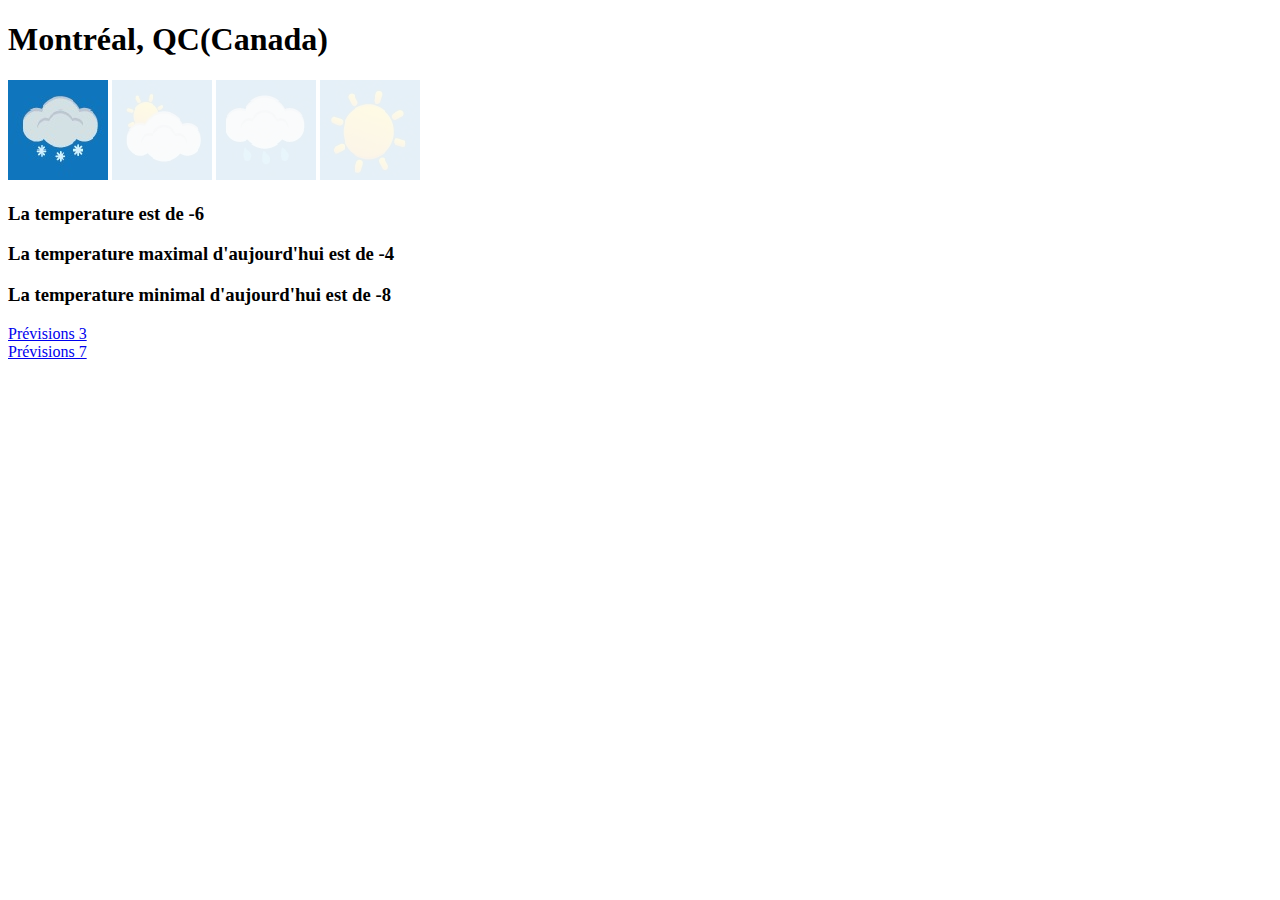
==== index.html @ 16c1e916 "Update index.html" ====
<!DOCTYPE html>
<html lang="en">
<head>
    <meta charset="UTF-8">
    <meta http-equiv="X-UA-Compatible" content="IE=edge">
    <meta name="viewport" content="width=device-width, initial-scale=1.0">
    <link rel="stylesheet" href="/css/styles.css">
    <title>Devoir 2</title>
</head>
<body>

    <h1>Montréal, QC(Canada)</h1>

    <img src="/img/neige.jpg" alt="img-neige" id="imgNeige" class="imgHide">
    <img src="/img/nuage.jpg" alt="img-nuage" id="imgNuage" class="imgHide">
    <img src="/img/pluie.jpg" alt="img-pluie" id="imgPluie" class="imgHide">
    <img src="/img/soleil.jpg" alt="img-soleil" id="imgSoleil" class="imgHide">

    <h3>La temperature est de <b id="tempOutput"></b></h3>
    <h3>La temperature maximal d'aujourd'hui est de <b id="tempMaxOutput"></b></h3>
    <h3>La temperature minimal d'aujourd'hui est de <b id="tempMinOutput"></b></h3>

    <a href="/html/previsions3.html">Prévisions 3</a><br>
    <a href="/html/previsions7.html">Prévisions 7</a>

    <!-- Lien vers JS -->
    <script src="/js/index.js"></script>
    
</body>
</html>
---- css/styles.css ----
/* Styles temp-img*/

.imgHide {
    opacity: 10%;
}

/* Autre Styles */
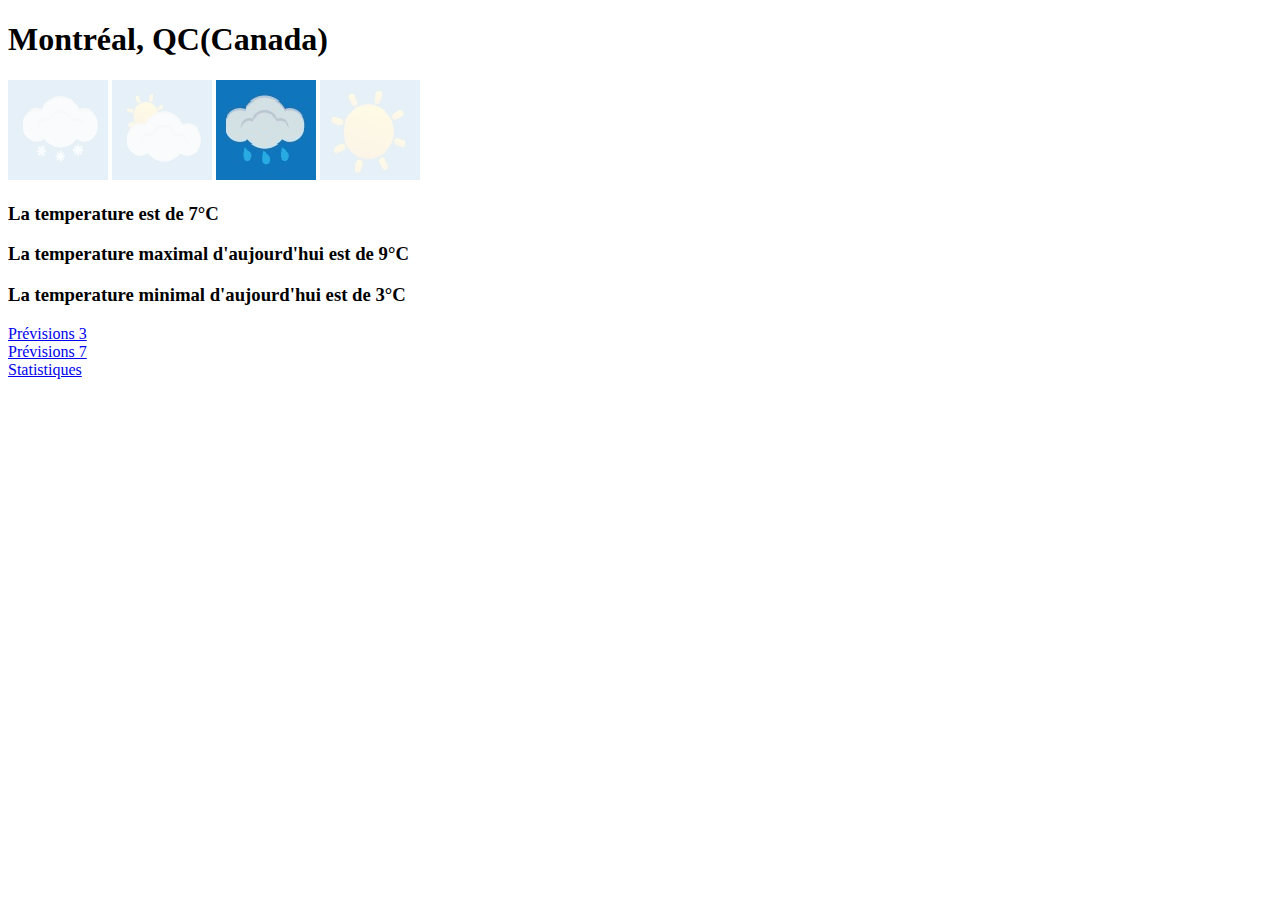
==== commit 2e696829: "2022-11-12-1" ====
--- a/index.html
+++ b/index.html
@@ -11,20 +11,21 @@
 
     <h1>Montréal, QC(Canada)</h1>
 
+    <!-- Avant d'édit demande moi comment que je vais faire avec les imgs (sur discord) -->
     <img src="/img/neige.jpg" alt="img-neige" id="imgNeige" class="imgHide">
     <img src="/img/nuage.jpg" alt="img-nuage" id="imgNuage" class="imgHide">
     <img src="/img/pluie.jpg" alt="img-pluie" id="imgPluie" class="imgHide">
     <img src="/img/soleil.jpg" alt="img-soleil" id="imgSoleil" class="imgHide">
 
-    <h3>La temperature est de <b id="tempOutput"></b></h3>
-    <h3>La temperature maximal d'aujourd'hui est de <b id="tempMaxOutput"></b></h3>
-    <h3>La temperature minimal d'aujourd'hui est de <b id="tempMinOutput"></b></h3>
+    <h3>La temperature est de <b id="tempOutput"></b>°C</h3>
+    <h3>La temperature maximal d'aujourd'hui est de <b id="tempMaxOutput"></b>°C</h3>
+    <h3>La temperature minimal d'aujourd'hui est de <b id="tempMinOutput"></b>°C</h3>
 
     <a href="/html/previsions3.html">Prévisions 3</a><br>
-    <a href="/html/previsions7.html">Prévisions 7</a>
+    <a href="/html/previsions7.html">Prévisions 7</a><br>
+    <a href="/html/statistiques.html">Statistiques</a>
 
     <!-- Lien vers JS -->
     <script src="/js/index.js"></script>
-    
 </body>
 </html>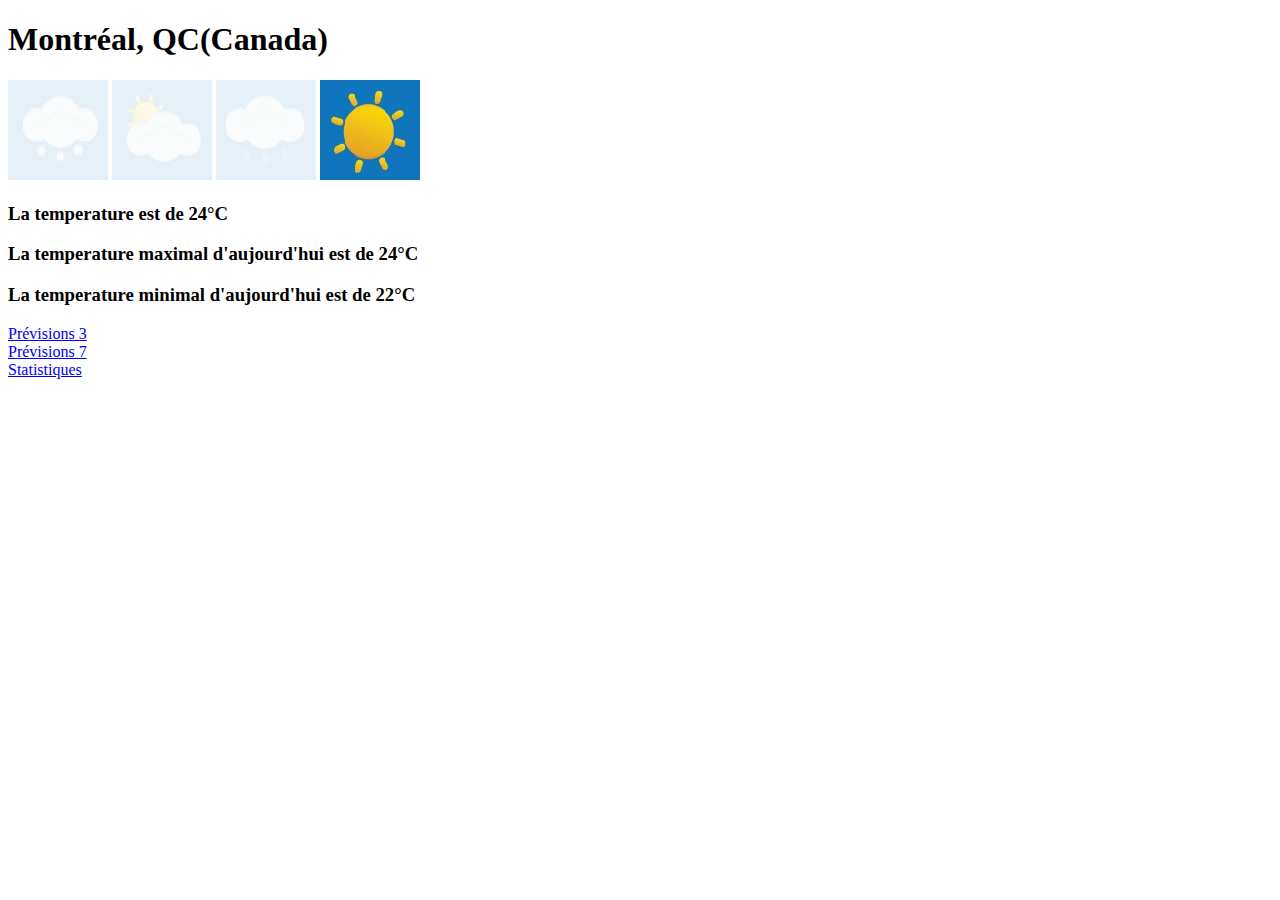
==== commit dbb9e2d8: "Merge branch 'main' of https://github.com/ExtendedNoob/devoir2_A22" ====
--- a/index.html
+++ b/index.html
@@ -11,7 +11,6 @@
 
     <h1>Montréal, QC(Canada)</h1>
 
-    <!-- Avant d'édit demande moi comment que je vais faire avec les imgs (sur discord) -->
     <img src="/img/neige.jpg" alt="img-neige" id="imgNeige" class="imgHide">
     <img src="/img/nuage.jpg" alt="img-nuage" id="imgNuage" class="imgHide">
     <img src="/img/pluie.jpg" alt="img-pluie" id="imgPluie" class="imgHide">
@@ -27,5 +26,6 @@
 
     <!-- Lien vers JS -->
     <script src="/js/index.js"></script>
+    
 </body>
 </html>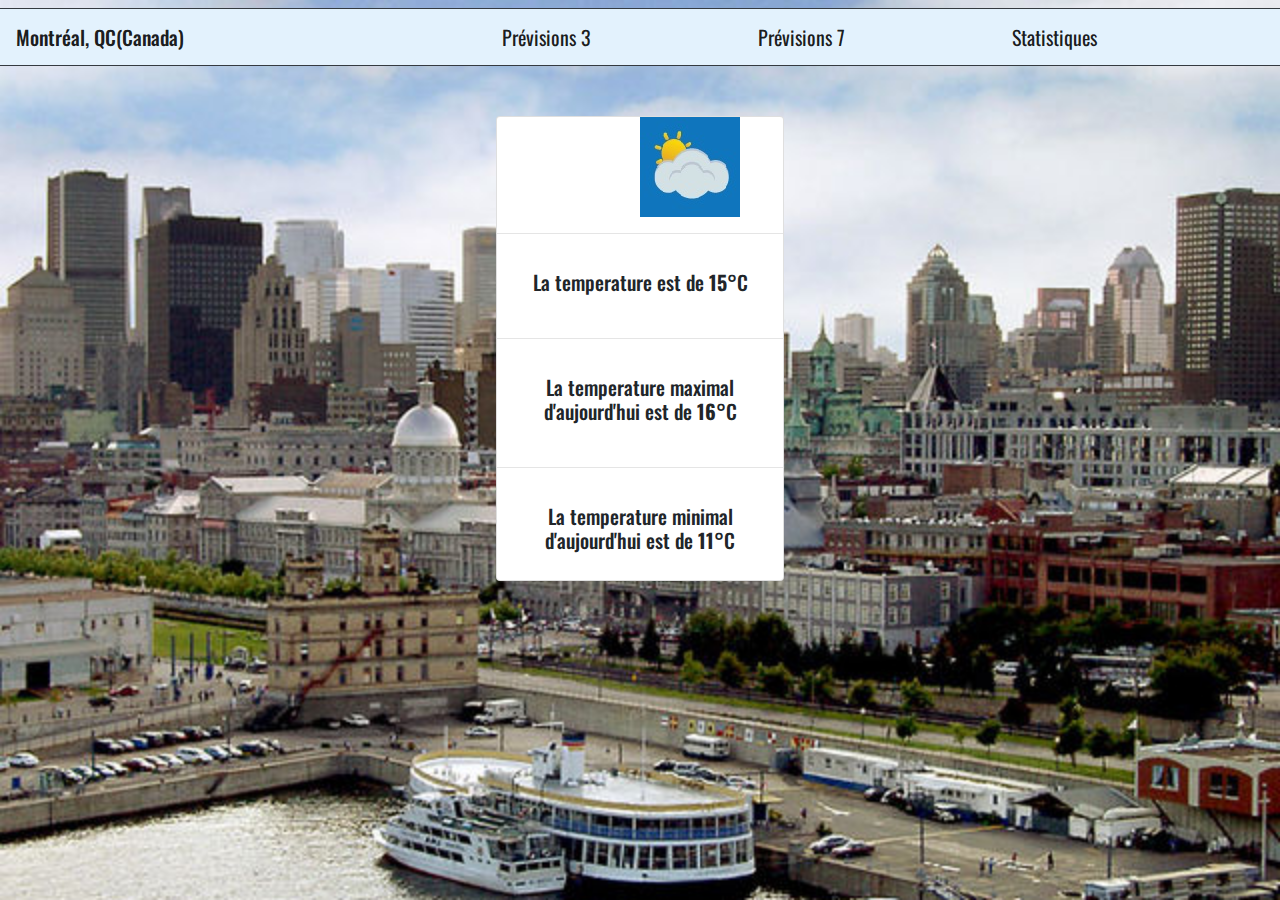
==== commit 03c89b06: "Cours 2022-11-15" ====
--- a/index.html
+++ b/index.html
@@ -4,28 +4,59 @@
     <meta charset="UTF-8">
     <meta http-equiv="X-UA-Compatible" content="IE=edge">
     <meta name="viewport" content="width=device-width, initial-scale=1.0">
-    <link rel="stylesheet" href="/css/styles.css">
+    <link rel="stylesheet" href="/css/index.css">
+    <link rel="stylesheet" href="https://cdn.jsdelivr.net/npm/bootstrap@4.3.1/dist/css/bootstrap.min.css" integrity="sha384-ggOyR0iXCbMQv3Xipma34MD+dH/1fQ784/j6cY/iJTQUOhcWr7x9JvoRxT2MZw1T" crossorigin="anonymous">
     <title>Devoir 2</title>
+    <link rel="preconnect" href="https://fonts.googleapis.com"> 
+<link rel="preconnect" href="https://fonts.gstatic.com" crossorigin> 
+<link href="https://fonts.googleapis.com/css2?family=Oswald:wght@300&display=swap" rel="stylesheet">
 </head>
 <body>
 
-    <h1>Montréal, QC(Canada)</h1>
+    <h1></h1>
 
-    <img src="/img/neige.jpg" alt="img-neige" id="imgNeige" class="imgHide">
-    <img src="/img/nuage.jpg" alt="img-nuage" id="imgNuage" class="imgHide">
-    <img src="/img/pluie.jpg" alt="img-pluie" id="imgPluie" class="imgHide">
-    <img src="/img/soleil.jpg" alt="img-soleil" id="imgSoleil" class="imgHide">
+    <nav class="navbar navbar-light border-top border-bottom border-dark temp-index" style="background-color: #e3f2fd;">
+        <span class="navbar-brand mb-0 h1">Montréal, QC(Canada)</span>
+            <div class="vr"></div>
+            <a class="navbar-brand" href="/html/previsions3.html">Prévisions 3</a>
 
-    <h3>La temperature est de <b id="tempOutput"></b>°C</h3>
-    <h3>La temperature maximal d'aujourd'hui est de <b id="tempMaxOutput"></b>°C</h3>
-    <h3>La temperature minimal d'aujourd'hui est de <b id="tempMinOutput"></b>°C</h3>
+            <a class="navbar-brand" href="/html/previsions7.html">Prévisions 7</a>
 
-    <a href="/html/previsions3.html">Prévisions 3</a><br>
-    <a href="/html/previsions7.html">Prévisions 7</a><br>
-    <a href="/html/statistiques.html">Statistiques</a>
+            <a class="navbar-brand" href="/html/statistiques.html">Statistiques</a>
+            <div class="vr"></div>
+
+    </nav>
+
+
+    
+
+<center>
+    <div class="card spacing1" style="width: 18rem;">
+        
+        <div class="card-img-top img-container">
+        <img src="/img/neige.jpg" alt="img-neige" id="imgNeige" class="imgHide imgIndex">
+        <img src="/img/nuage.jpg" alt="img-nuage" id="imgNuage" class="imgHide imgIndex">
+        <img src="/img/pluie.jpg" alt="img-pluie" id="imgPluie" class="imgHide imgIndex">
+        <img src="/img/soleil.jpg" alt="img-soleil" id="imgSoleil" class="imgHide imgIndex">
+        </div>
+        <hr>
+        <div class="card-body">
+          <h5 class="temp-index">La temperature est de <b id="tempOutput"></b>°C</h5>
+        </div>
+        <hr>
+        <div class="card-body">
+            <h5 class="temp-index">La temperature maximal d'aujourd'hui est de <b id="tempMaxOutput"></b>°C</h5>
+        </div>
+        <hr>
+        <div class="card-body">
+            <h5 class="temp-index">La temperature minimal d'aujourd'hui est de <b id="tempMinOutput"></b>°C</h5>
+        </div>
+      </div>
+</center>
+
+
 
     <!-- Lien vers JS -->
     <script src="/js/index.js"></script>
-    
 </body>
 </html>--- a/css/index.css
+++ b/css/index.css
@@ -0,0 +1,35 @@
+
+body {
+    background-image: url(/img/BGmontreal.jpg);
+    background-repeat: no-repeat;
+    background-size: 100%;
+    font-family: 'Oswald', sans-serif;
+}
+
+.test{
+    border: 1px solid red;
+}
+
+/* Styles img */
+
+.imgHide {
+    opacity: 0%;
+}
+.imgIndex {
+    position: absolute;
+}
+
+.img-container {
+    height: 100px;
+    width: 100px;
+    position: relative;
+}
+
+/* Autre Styles */
+.temp-index{
+    font-family: 'Oswald', sans-serif;
+}
+
+.spacing1 {
+    top: 50px;
+}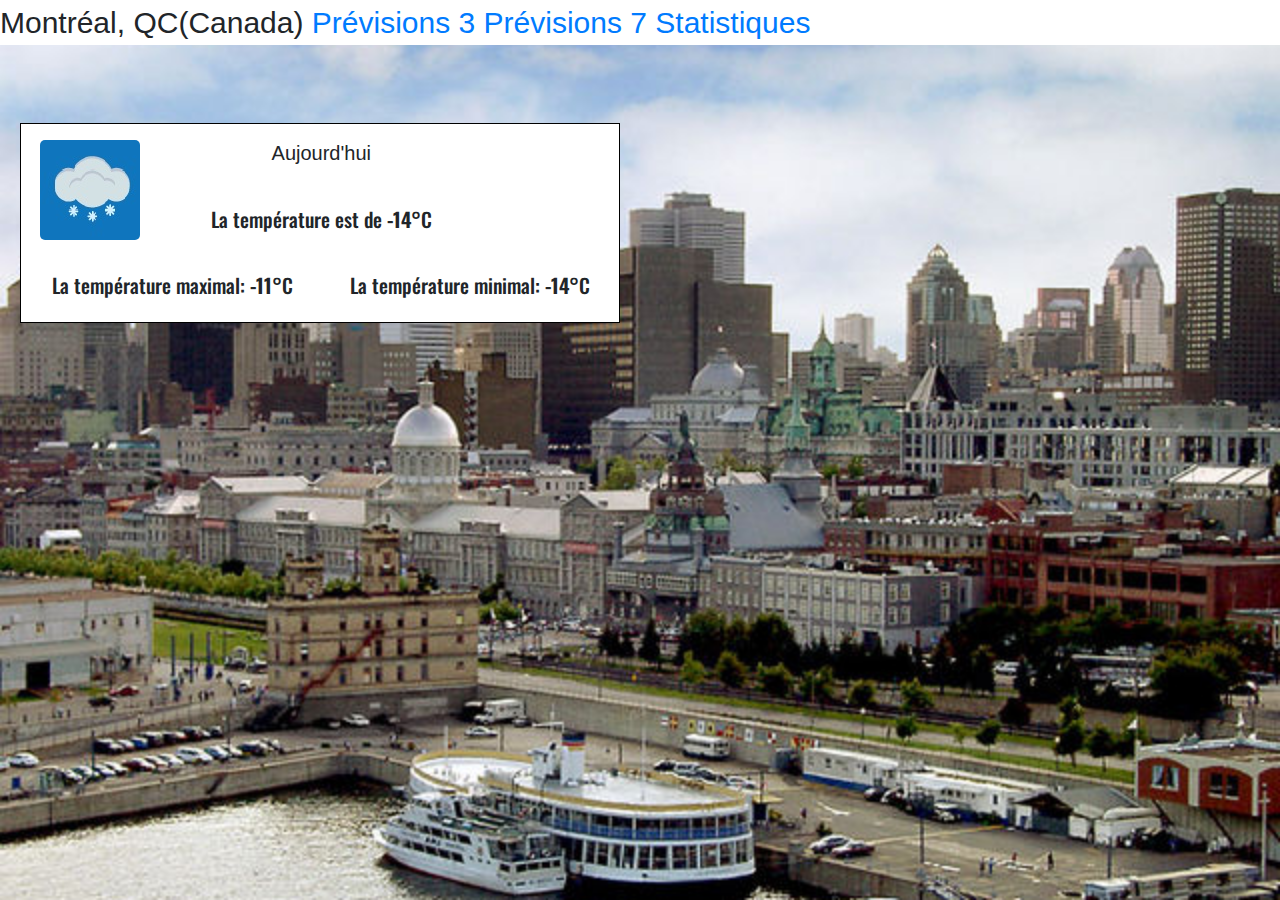
==== commit 3d88e563: "progret-2022-11-17" ====
--- a/index.html
+++ b/index.html
@@ -1,62 +1,62 @@
 <!DOCTYPE html>
 <html lang="en">
-<head>
-    <meta charset="UTF-8">
-    <meta http-equiv="X-UA-Compatible" content="IE=edge">
-    <meta name="viewport" content="width=device-width, initial-scale=1.0">
-    <link rel="stylesheet" href="/css/index.css">
-    <link rel="stylesheet" href="https://cdn.jsdelivr.net/npm/bootstrap@4.3.1/dist/css/bootstrap.min.css" integrity="sha384-ggOyR0iXCbMQv3Xipma34MD+dH/1fQ784/j6cY/iJTQUOhcWr7x9JvoRxT2MZw1T" crossorigin="anonymous">
-    <title>Devoir 2</title>
-    <link rel="preconnect" href="https://fonts.googleapis.com"> 
-<link rel="preconnect" href="https://fonts.gstatic.com" crossorigin> 
-<link href="https://fonts.googleapis.com/css2?family=Oswald:wght@300&display=swap" rel="stylesheet">
-</head>
-<body>
+    <head>
+        <meta charset="UTF-8">
+        <meta http-equiv="X-UA-Compatible" content="IE=edge">
+        <meta name="viewport" content="width=device-width, initial-scale=1.0">
+        <link rel="stylesheet" href="/css/index.css">
+        <link rel="stylesheet"
+            href="https://cdn.jsdelivr.net/npm/bootstrap@4.3.1/dist/css/bootstrap.min.css"
+            integrity="sha384-ggOyR0iXCbMQv3Xipma34MD+dH/1fQ784/j6cY/iJTQUOhcWr7x9JvoRxT2MZw1T"
+            crossorigin="anonymous">
 
-    <h1></h1>
+        <link rel="preconnect" href="https://fonts.googleapis.com">
+        <link rel="preconnect" href="https://fonts.gstatic.com" crossorigin>
+        <link
+            href="https://fonts.googleapis.com/css2?family=Oswald:wght@300&display=swap"
+            rel="stylesheet">
 
-    <nav class="navbar navbar-light border-top border-bottom border-dark temp-index" style="background-color: #e3f2fd;">
-        <span class="navbar-brand mb-0 h1">Montréal, QC(Canada)</span>
-            <div class="vr"></div>
-            <a class="navbar-brand" href="/html/previsions3.html">Prévisions 3</a>
+        <title>Devoir 2</title>
+    </head>
+    <body>
+        <div class="navig">
+            <span>Montréal, QC(Canada)</span>
+            <a href="/html/previsions3.html">Prévisions 3</a>
+            <a href="/html/previsions7.html">Prévisions 7</a>
+            <a href="/html/statistiques.html">Statistiques</a>
+        </div><br><br>
 
-            <a class="navbar-brand" href="/html/previsions7.html">Prévisions 7</a>
+        
+        <table colsp class="tableau">
+            <tr>
+                <td rowspan="3">
+                    <img src="/img/neige.jpg" alt="img-neige"
+                        id="imgNeige"
+                        class="imgHide imgIndex">
+                    <img src="/img/nuage.jpg" alt="img-nuage" id="imgNuage"
+                        class="imgHide imgIndex">
+                    <img src="/img/pluie.jpg" alt="img-pluie" id="imgPluie"
+                        class="imgHide imgIndex">
+                    <img src="/img/soleil.jpg" alt="img-soleil" id="imgSoleil"
+                        class="imgHide imgIndex">
+                </td>
+                <td colspan="2"><h5>Aujourd'hui</h5></td>
+            </tr>
 
-            <a class="navbar-brand" href="/html/statistiques.html">Statistiques</a>
-            <div class="vr"></div>
+            <tr>
+                <td colspan="2"><h5 class="temp-index">La température est de <b
+                            id="tempOutput"></b>°C</h5></td>
+            </tr>
 
-    </nav>
+            <tr>
+                <td><h5 class="temp-index">La température maximal:
+                        <b id="tempMaxOutput"></b>°C</h5></td>
+                <td><h5 class="temp-index">La température minimal:
+                        <b id="tempMinOutput"></b>°C</h5></td>
+            </tr>
+        </table>
 
-
-    
-
-<center>
-    <div class="card spacing1" style="width: 18rem;">
-        
-        <div class="card-img-top img-container">
-        <img src="/img/neige.jpg" alt="img-neige" id="imgNeige" class="imgHide imgIndex">
-        <img src="/img/nuage.jpg" alt="img-nuage" id="imgNuage" class="imgHide imgIndex">
-        <img src="/img/pluie.jpg" alt="img-pluie" id="imgPluie" class="imgHide imgIndex">
-        <img src="/img/soleil.jpg" alt="img-soleil" id="imgSoleil" class="imgHide imgIndex">
-        </div>
-        <hr>
-        <div class="card-body">
-          <h5 class="temp-index">La temperature est de <b id="tempOutput"></b>°C</h5>
-        </div>
-        <hr>
-        <div class="card-body">
-            <h5 class="temp-index">La temperature maximal d'aujourd'hui est de <b id="tempMaxOutput"></b>°C</h5>
-        </div>
-        <hr>
-        <div class="card-body">
-            <h5 class="temp-index">La temperature minimal d'aujourd'hui est de <b id="tempMinOutput"></b>°C</h5>
-        </div>
-      </div>
-</center>
-
-
-
-    <!-- Lien vers JS -->
-    <script src="/js/index.js"></script>
-</body>
+        <!-- Lien vers JS -->
+        <script src="/js/index.js"></script>
+    </body>
 </html>--- a/css/index.css
+++ b/css/index.css
@@ -15,8 +15,12 @@
 .imgHide {
     opacity: 0%;
 }
+
 .imgIndex {
     position: absolute;
+    top: 140px;
+    left: 40px;
+    border-radius: 5px;
 }
 
 .img-container {
@@ -32,4 +36,18 @@
 
 .spacing1 {
     top: 50px;
+}
+.tableau{
+    background-color: white;
+    width: 600px;
+    height: 200px;
+    text-align: center;
+    border: 1px solid black;
+    margin-top: 30px;
+    margin-left: 20px;
+}
+.navig{
+background-color: white;
+font-size: 30px;
+height: 120%;
 }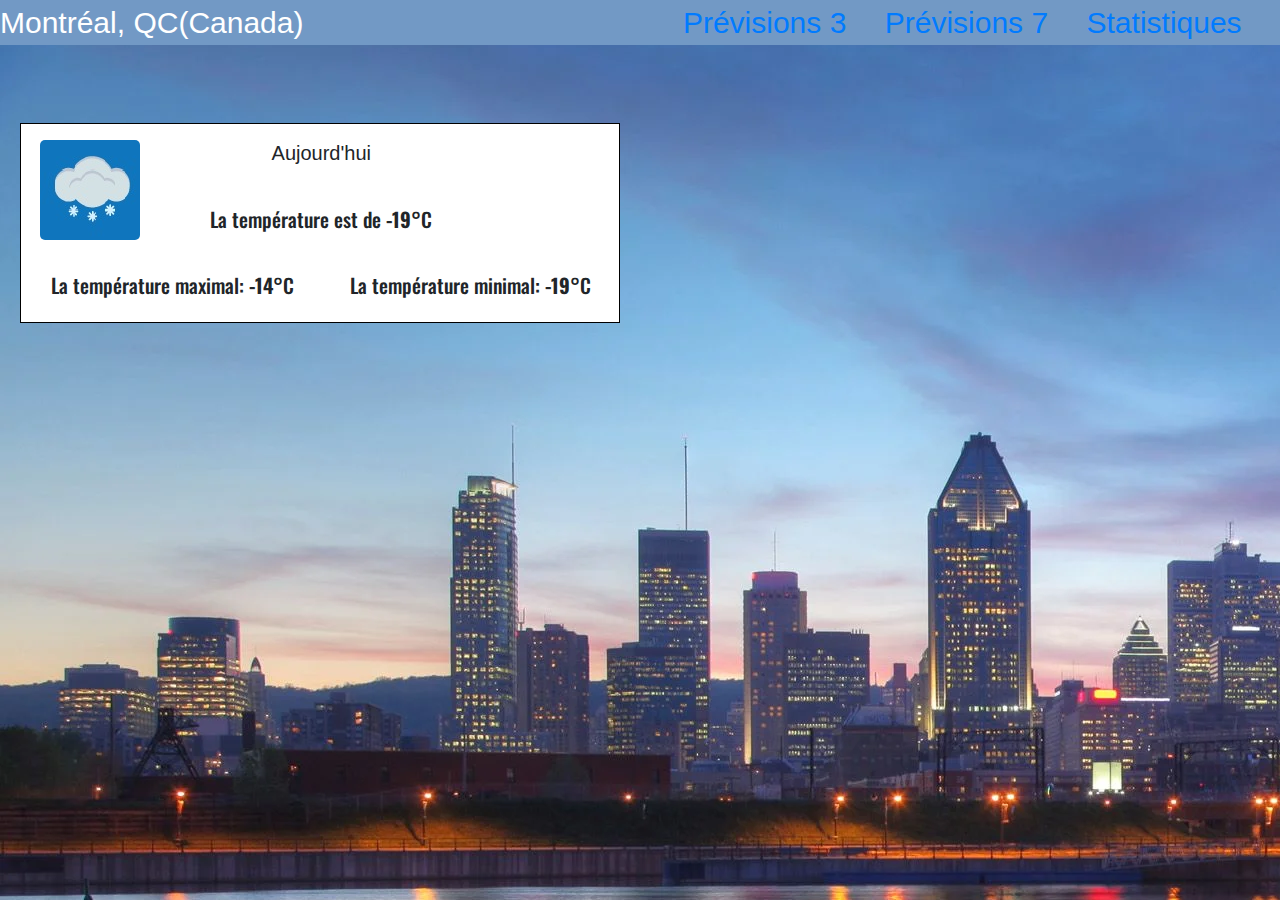
==== commit 510489d7: "menu order fixed" ====
--- a/index.html
+++ b/index.html
@@ -21,9 +21,9 @@
     <body>
         <div class="navig">
             <span>Montréal, QC(Canada)</span>
+            <a href="/html/statistiques.html">Statistiques</a>
+            <a href="/html/previsions7.html">Prévisions 7</a>
             <a href="/html/previsions3.html">Prévisions 3</a>
-            <a href="/html/previsions7.html">Prévisions 7</a>
-            <a href="/html/statistiques.html">Statistiques</a>
         </div><br><br>
 
         
--- a/css/index.css
+++ b/css/index.css
@@ -1,8 +1,7 @@
 
 body {
-    background-image: url(/img/BGmontreal.jpg);
+    background-image: url(/img/BGmontreal.webp);
     background-repeat: no-repeat;
-    background-size: 100%;
     font-family: 'Oswald', sans-serif;
 }
 
@@ -47,7 +46,15 @@
     margin-left: 20px;
 }
 .navig{
-background-color: white;
-font-size: 30px;
-height: 120%;
+    background-color: rgb(114, 153, 197);
+    font-size: 30px;
+    height: 120%;
+    color: white;
+}
+
+a {
+    color: white;
+    text-decoration: none;
+    float: right;
+    padding-right: 3%;
 }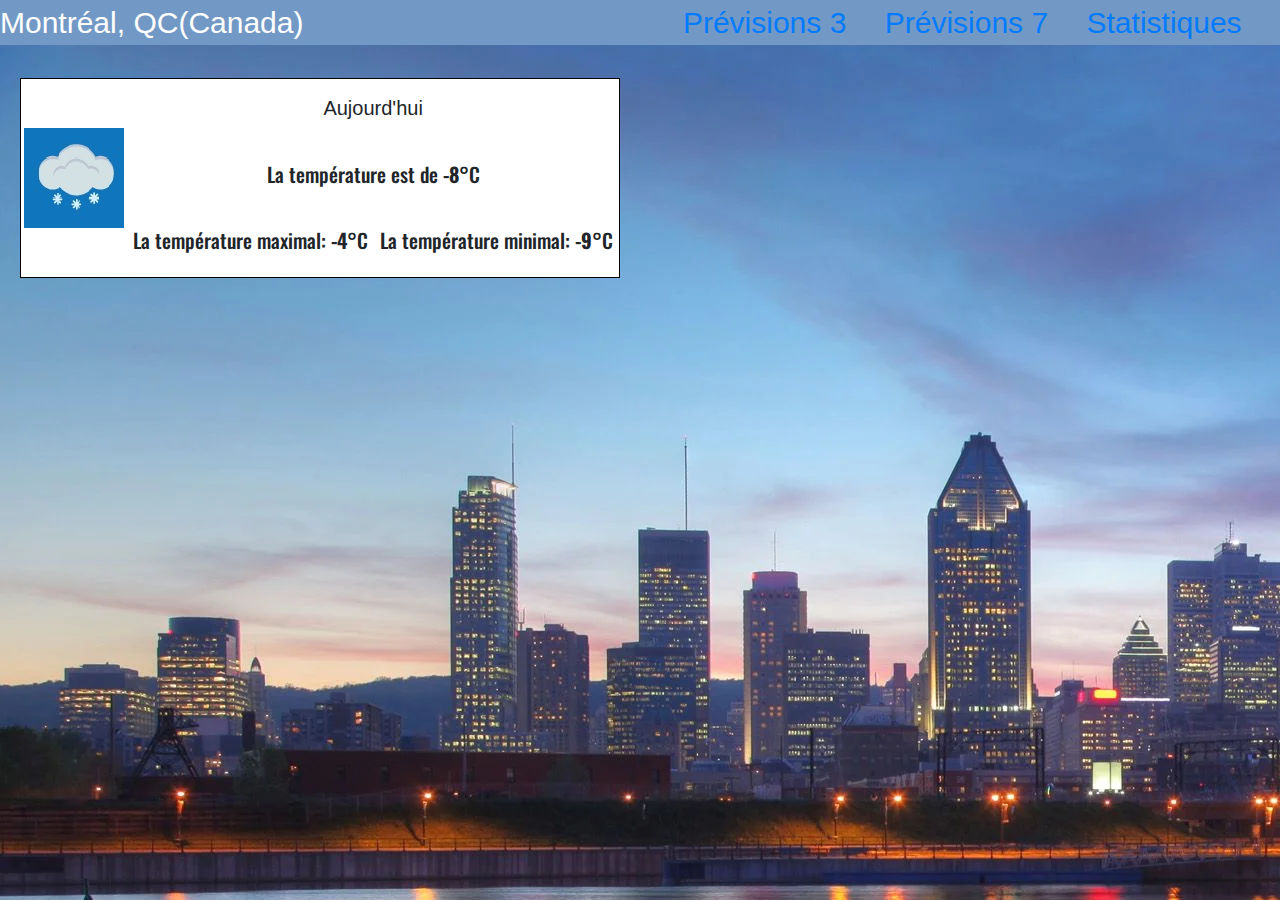
==== commit 8e797b5b: "2022-11-21-2" ====
--- a/index.html
+++ b/index.html
@@ -12,22 +12,20 @@
 
         <link rel="preconnect" href="https://fonts.googleapis.com">
         <link rel="preconnect" href="https://fonts.gstatic.com" crossorigin>
-        <link
-            href="https://fonts.googleapis.com/css2?family=Oswald:wght@300&display=swap"
-            rel="stylesheet">
+        <link href="https://fonts.googleapis.com/css2?family=Oswald:wght@300&display=swap" rel="stylesheet">
 
         <title>Devoir 2</title>
     </head>
     <body>
-        <div class="navig">
+        
+        <nav>
             <span>Montréal, QC(Canada)</span>
             <a href="/html/statistiques.html">Statistiques</a>
             <a href="/html/previsions7.html">Prévisions 7</a>
             <a href="/html/previsions3.html">Prévisions 3</a>
-        </div><br><br>
+        </nav><br><br>
 
-        
-        <table colsp class="tableau">
+        <table colsp class="tableau-index">
             <tr>
                 <td rowspan="3">
                     <img src="/img/neige.jpg" alt="img-neige"
--- a/css/index.css
+++ b/css/index.css
@@ -1,60 +1,97 @@
+/* Css General */
 
-body {
-    background-image: url(/img/BGmontreal.webp);
-    background-repeat: no-repeat;
-    font-family: 'Oswald', sans-serif;
-}
+    body {
+        background-image: url(/img/BGmontreal.webp);
+        background-repeat: no-repeat;
+        font-family: 'Oswald', sans-serif;
+    }
 
-.test{
-    border: 1px solid red;
-}
+    .temp-index{
+        font-family: 'Oswald', sans-serif;
+    }
 
-/* Styles img */
+    .spacing1 {
+        top: 50px;
+    }
 
-.imgHide {
-    opacity: 0%;
-}
+/* Css Img */
 
-.imgIndex {
-    position: absolute;
-    top: 140px;
-    left: 40px;
-    border-radius: 5px;
-}
+    .imgHide {
+        opacity: 0%;
+        position: absolute;
+        top: -1000px;
+    }
 
-.img-container {
-    height: 100px;
-    width: 100px;
-    position: relative;
-}
+    .img-container {
+        height: 100px;
+        width: 100%;
+        align-content: center;
+    }
 
-/* Autre Styles */
-.temp-index{
-    font-family: 'Oswald', sans-serif;
-}
+/* Css Nav */
 
-.spacing1 {
-    top: 50px;
-}
-.tableau{
-    background-color: white;
-    width: 600px;
-    height: 200px;
-    text-align: center;
-    border: 1px solid black;
-    margin-top: 30px;
-    margin-left: 20px;
-}
-.navig{
-    background-color: rgb(114, 153, 197);
-    font-size: 30px;
-    height: 120%;
-    color: white;
-}
+    nav {
+        background-color: rgb(114, 153, 197);
+        font-size: 30px;
+        width: 100%;
+        position: fixed;
+        top: 0px;
+        left: 0px;
+        color: white;
+    }
 
-a {
-    color: white;
-    text-decoration: none;
-    float: right;
-    padding-right: 3%;
-}+    a {
+        color: white;
+        text-decoration: none;
+        float: right;
+        padding-right: 3%;
+    }
+
+/* Css Pages */
+
+    /* Css Index */
+
+        .tableau-index {
+            background-color: white;
+            width: 600px;
+            height: 200px;
+            text-align: center;
+            border: 1px solid black;
+            margin-top: 30px;
+            margin-left: 20px;
+        }
+
+    /* Css Prévisions */
+
+        /* Css Info Containers */
+
+            .info-container {
+                height: 250px;
+                width: 100%;
+            }
+
+            .info-containers {
+                height: 300px;
+                width: 135px;
+                border: 2px solid black;
+                border-radius: 5px;
+                background-color: white;
+            }
+
+    /* Css Statistique */
+
+        .tableau-statistiques {
+            background-color: white;
+            text-align: center;
+            border: 2px solid;
+            width: 400px;
+            height: 600px;
+            }
+        
+        .thBg1 {
+            background-color: #c6f2fa;
+        }
+
+        .thBg2 {
+            background-color: rgb(114, 153, 197);
+        }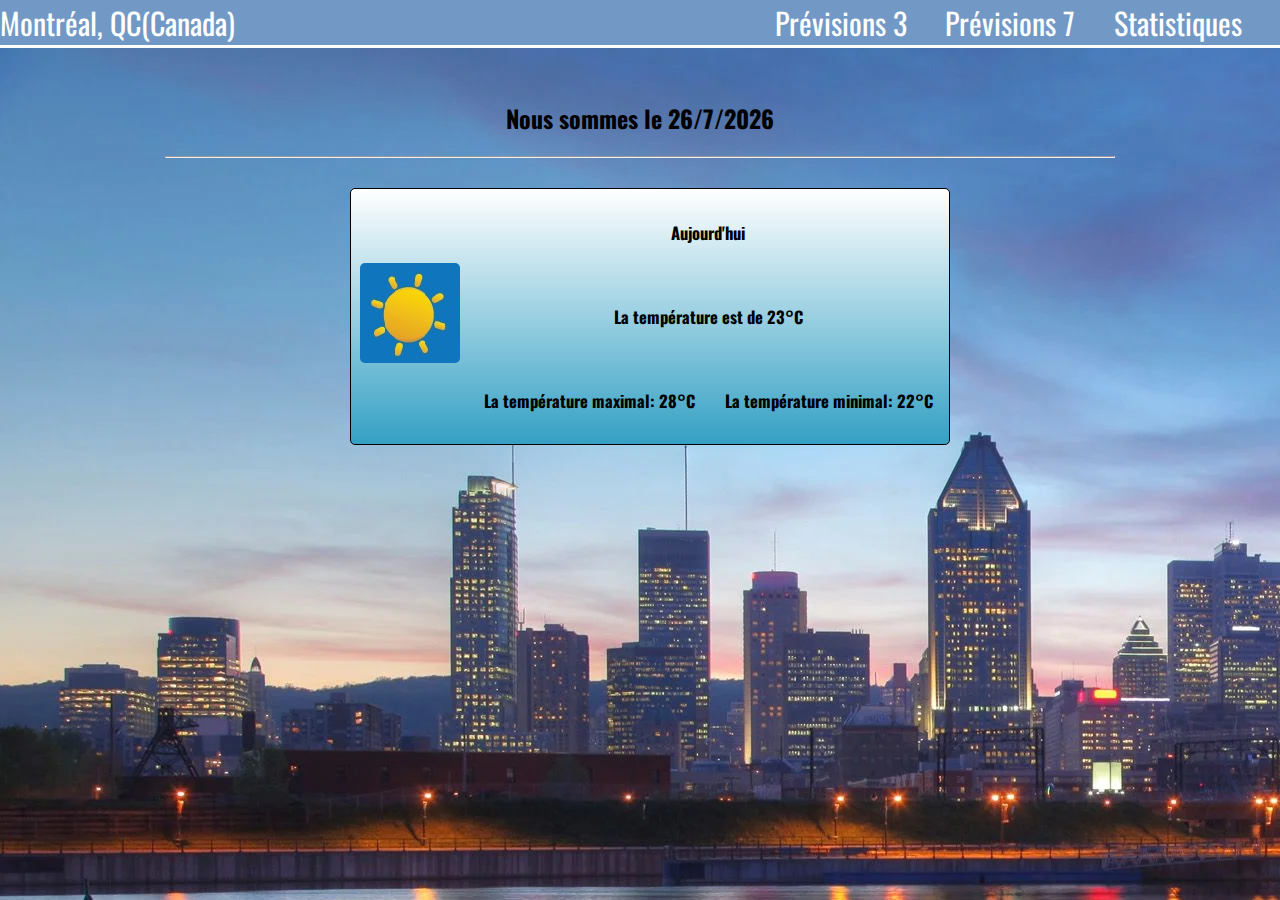
==== commit 61ff3098: "2022-11-29" ====
--- a/index.html
+++ b/index.html
@@ -5,10 +5,6 @@
         <meta http-equiv="X-UA-Compatible" content="IE=edge">
         <meta name="viewport" content="width=device-width, initial-scale=1.0">
         <link rel="stylesheet" href="/css/index.css">
-        <link rel="stylesheet"
-            href="https://cdn.jsdelivr.net/npm/bootstrap@4.3.1/dist/css/bootstrap.min.css"
-            integrity="sha384-ggOyR0iXCbMQv3Xipma34MD+dH/1fQ784/j6cY/iJTQUOhcWr7x9JvoRxT2MZw1T"
-            crossorigin="anonymous">
 
         <link rel="preconnect" href="https://fonts.googleapis.com">
         <link rel="preconnect" href="https://fonts.gstatic.com" crossorigin>
@@ -23,9 +19,13 @@
             <a href="/html/statistiques.html">Statistiques</a>
             <a href="/html/previsions7.html">Prévisions 7</a>
             <a href="/html/previsions3.html">Prévisions 3</a>
-        </nav><br><br>
+        </nav><br><br><br>
 
-        <table colsp class="tableau-index">
+        <center>
+            <h2 id="Date"></h2>
+            <hr>
+            
+            <table colsp class="tableau-index">
             <tr>
                 <td rowspan="3">
                     <img src="/img/neige.jpg" alt="img-neige"
@@ -52,7 +52,7 @@
                 <td><h5 class="temp-index">La température minimal:
                         <b id="tempMinOutput"></b>°C</h5></td>
             </tr>
-        </table>
+        </table></center>
 
         <!-- Lien vers JS -->
         <script src="/js/index.js"></script>
--- a/css/index.css
+++ b/css/index.css
@@ -14,6 +14,10 @@
         top: 50px;
     }
 
+    hr {
+        width: 75%;
+    }
+
 /* Css Img */
 
     .imgHide {
@@ -28,6 +32,10 @@
         align-content: center;
     }
 
+    img {
+        border-radius: 5px;
+    }
+
 /* Css Nav */
 
     nav {
@@ -38,6 +46,7 @@
         top: 0px;
         left: 0px;
         color: white;
+        border-bottom: solid;
     }
 
     a {
@@ -47,18 +56,25 @@
         padding-right: 3%;
     }
 
+    a:hover {
+        transition: 0.5s ease-in-out;
+        color: black;
+    }
+
 /* Css Pages */
 
     /* Css Index */
 
         .tableau-index {
-            background-color: white;
+            background-image: linear-gradient(white, rgb(52, 160, 196));
             width: 600px;
             height: 200px;
             text-align: center;
             border: 1px solid black;
+            border-radius: 5px;
             margin-top: 30px;
             margin-left: 20px;
+            font-size: 20px;
         }
 
     /* Css Prévisions */
@@ -67,7 +83,6 @@
 
             .info-container {
                 height: 250px;
-                width: 100%;
             }
 
             .info-containers {
@@ -75,7 +90,7 @@
                 width: 135px;
                 border: 2px solid black;
                 border-radius: 5px;
-                background-color: white;
+                background-image: linear-gradient(white, rgb(52, 160, 196));
             }
 
     /* Css Statistique */
@@ -84,6 +99,7 @@
             background-color: white;
             text-align: center;
             border: 2px solid;
+            border-radius: 5px;
             width: 400px;
             height: 600px;
             }
